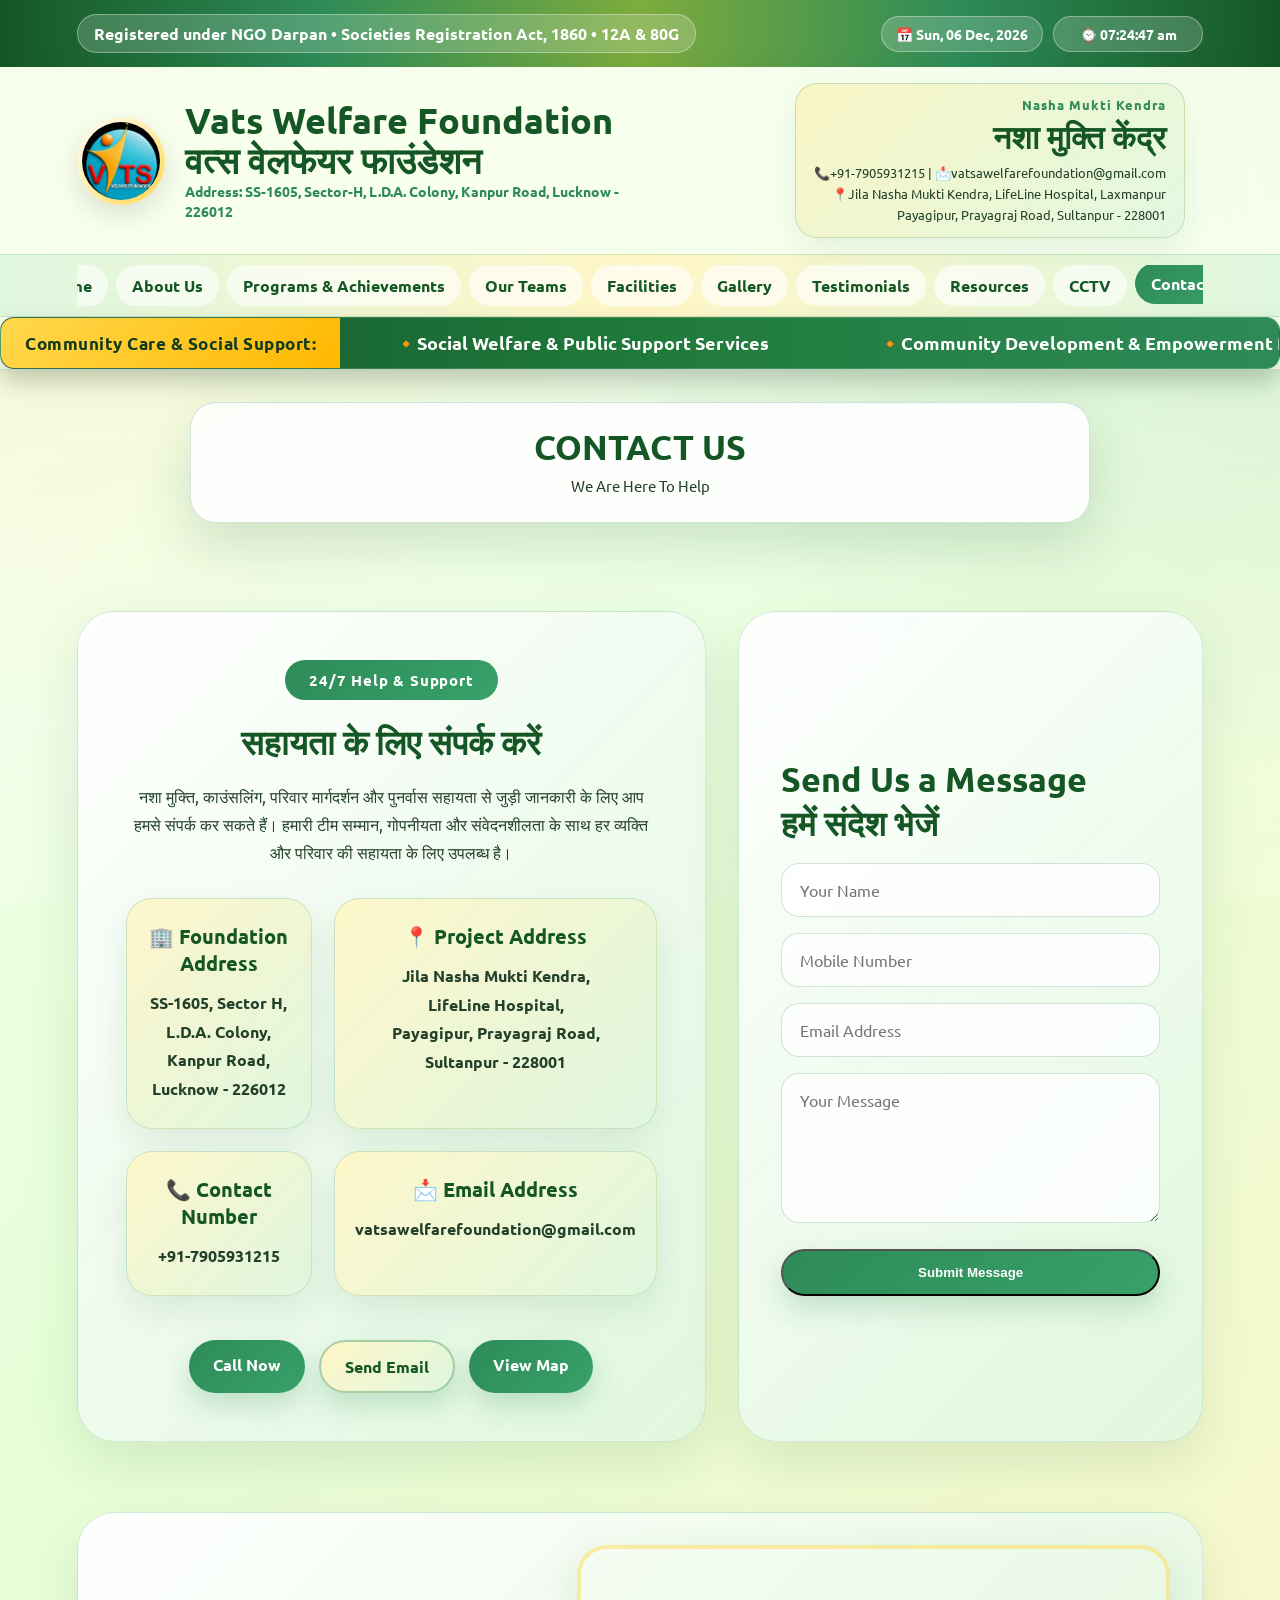
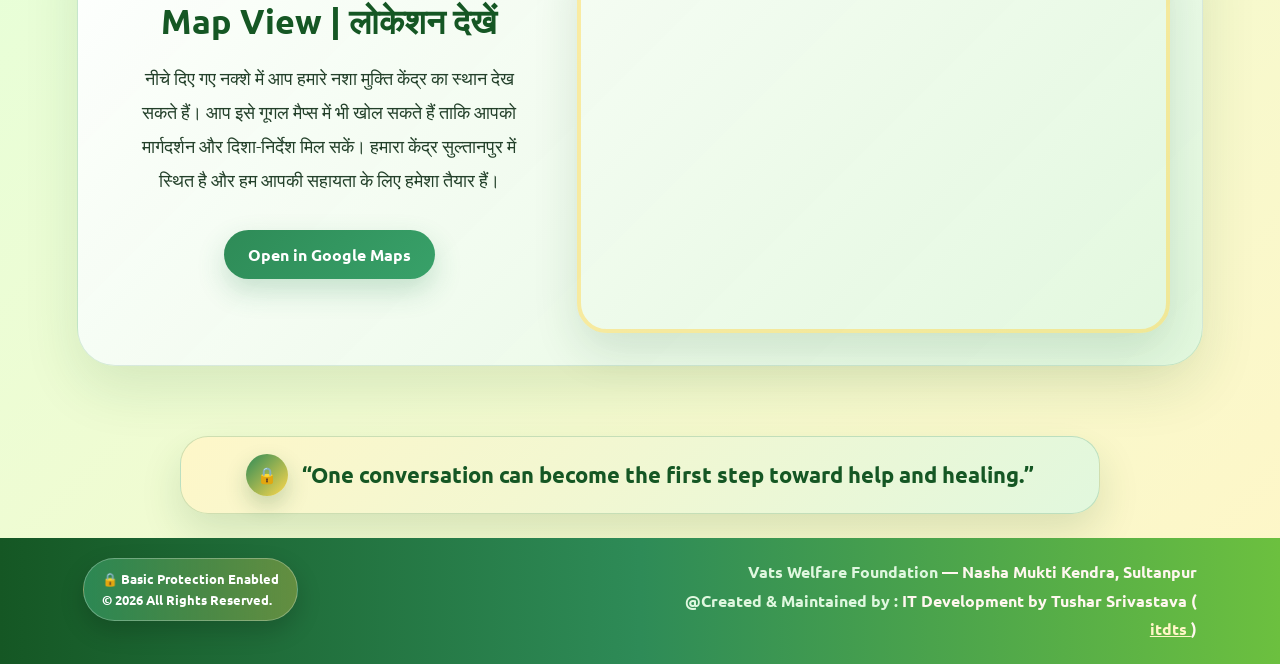
==== contact.html @ b470ab08 "Add files via upload" ====
<!DOCTYPE html>

<html lang="en">
<head>
<meta charset="utf-8"/>
<meta content="width=device-width, initial-scale=1.0" name="viewport"/>
<link href="assets/images/logo.png" rel="icon" type="image/png"/>
<!-- Ubuntu Font for Complete Website -->
<link href="https://fonts.googleapis.com" rel="preconnect"/>
<link crossorigin="" href="https://fonts.gstatic.com" rel="preconnect"/>
<link href="https://fonts.googleapis.com/css2?family=Ubuntu:wght@300;400;500;700&amp;display=swap" rel="stylesheet"/>
<title>
   Contact Us - Vats Welfare Foundation
  </title>
<link href="style.css" rel="stylesheet">
<script defer="" src="script.js">
</script>
<link href="https://fonts.googleapis.com" rel="preconnect">
<link crossorigin="" href="https://fonts.gstatic.com" rel="preconnect"/>
</link></link></head>
<body class="inner-page">
<div class="top-ribbon">
<span>Registered under NGO Darpan • Societies Registration Act, 1860 • 12A &amp; 80G</span>
<span class="top-tools">
<span id="headerDate">📅 -- --- ----</span>
<span id="headerTime">⌚ --:--:--</span>
</span>
</div>
<header class="site-header">
<!-- Brand Logo + Mobile Menu -->
<div class="brand-row">
<a class="brand foundation-brand" href="index.html">
<img alt="Vats Welfare Foundation Logo" draggable="false" src="assets/images/logo.png"/>
<div>
<strong>Vats Welfare Foundation<br/>वत्स वेलफेयर फाउंडेशन</strong>
<small>Address: SS-1605, Sector-H, L.D.A. Colony, Kanpur Road, Lucknow - 226012</small>
</div>
</a>
<div class="project-brand">
<span>Nasha Mukti Kendra</span>
<strong>नशा मुक्ति केंद्र</strong>
<small>📞+91-7905931215 | 📩vatsawelfarefoundation@gmail.com <br/> 📍Jila Nasha Mukti Kendra, LifeLine Hospital, Laxmanpur<br/>Payagipur,
Prayagraj Road, Sultanpur - 228001</small>
</div>
<button aria-expanded="false" aria-label="Open Menu" class="menu-toggle">☰</button>
</div>
<!-- Navigation Menu -->
<div class="nav-strip">
<nav class="main-nav">
<a href="index.html">
                    Home
                </a>
<a href="about.html">
                    About Us
                </a>
<a href="programs.html">
                    Programs &amp; Achievements
                </a>
<a href="team.html">
                    Our Teams
                </a>
<a href="facilities.html">
                    Facilities
                </a>
<a href="gallery.html">
                    Gallery
                </a>
<a href="testimonials.html">
                    Testimonials
                </a>
<a href="resources.html">
                    Resources
                </a>
<a href="cctv.html">
                    CCTV
                </a>
<a class="active" href="contact.html">
                    Contact Us
                </a>
</nav>
</div>
<div class="news-ticker-container">
<div class="news-ticker-title">Community Care &amp; Social Support:</div>
<div class="news-ticker-wrapper">
<div class="news-ticker-content">
<span>🔸Social Welfare &amp; Public Support Services</span>
<span>🔸Community Development &amp; Empowerment Programs</span>
<span>🔸Social Justice &amp; Rehabilitation Support</span>
<span>🔸Creating Positive Change Through Compassionate Care</span>
</div>
</div>
</div>
</header>
<main>
<section class="page-title">
<h1>
     CONTACT US
    </h1>
<p>
     We Are Here To Help
    </p>
</section>
<section class="contact-section">

<div class="contact-info-card">

<div class="contact-badge">
    24/7 Help & Support
</div>

<h2>
सहायता के लिए संपर्क करें
</h2>

<p class="contact-intro">
    नशा मुक्ति, काउंसलिंग, परिवार मार्गदर्शन और पुनर्वास सहायता से जुड़ी जानकारी के लिए आप हमसे संपर्क कर सकते हैं।
    हमारी टीम सम्मान, गोपनीयता और संवेदनशीलता के साथ हर व्यक्ति और परिवार की सहायता के लिए उपलब्ध है।
</p>

<div class="contact-detail-grid">

<div class="contact-detail-box">
<h3>🏢 Foundation Address</h3>
<p>
SS-1605, Sector H, L.D.A. Colony,<br/>
Kanpur Road, Lucknow - 226012
</p>
</div>

<div class="contact-detail-box">
<h3>📍 Project Address</h3>
<p>
Jila Nasha Mukti Kendra, <br>LifeLine Hospital,<br/>Payagipur, Prayagraj Road,<br/>
Sultanpur - 228001
</p>
</div>

<div class="contact-detail-box">
<h3>📞 Contact Number</h3>
<p>
<a href="tel:+917905931215">+91-7905931215</a>
</p>
</div>

<div class="contact-detail-box">
<h3>📩 Email Address</h3>
<p>
<a href="mailto:vatsawelfarefoundation@gmail.com">vatsawelfarefoundation@gmail.com</a>
</p>
</div>

</div>

<div class="contact-actions">
<a class="btn" href="tel:+917905931215">Call Now</a>
<a class="btn ghost" href="mailto:vatsawelfarefoundation@gmail.com">Send Email</a>
<a class="btn" target="_blank" href="https://www.google.com/maps/search/?api=1&query=LifeLine+Hospital+Laxmanpur+Payagipur+Prayagraj+Road+Sultanpur">
    View Map
</a>
</div>

</div>

<form class="contact-form-card">
<h2>
    Send Us a Message<br>
    हमें संदेश भेजें
</h2>

<input placeholder="Your Name"/>
<input placeholder="Mobile Number"/>
<input placeholder="Email Address"/>
<textarea placeholder="Your Message"></textarea>

<button class="btn" type="button">
    Submit Message
</button>
</form>

</section>

<section class="map-section">

<div class="map-card">

<div class="map-content">
<h2>
    Map View | लोकेशन देखें
</h2>

<p>
    नीचे दिए गए नक्शे में आप हमारे नशा मुक्ति केंद्र का स्थान देख सकते हैं। आप इसे गूगल मैप्स में
     भी खोल सकते हैं ताकि आपको मार्गदर्शन और दिशा-निर्देश मिल सकें। 
    हमारा केंद्र सुल्तानपुर में स्थित है और हम आपकी सहायता के लिए हमेशा तैयार हैं।
</p>

<a class="btn" target="_blank" href="https://www.google.com/maps/search/?api=1&query=LifeLine+Hospital+Laxmanpur+Payagipur+Prayagraj+Road+Sultanpur">
    Open in Google Maps
</a>
</div>

<div class="map-frame">
<iframe
    src="https://www.google.com/maps?q=LifeLine%20Hospital%20Laxmanpur%20Payagipur%20Prayagraj%20Road%20Sultanpur&output=embed"
    loading="lazy"
    referrerpolicy="no-referrer-when-downgrade">
</iframe>
</div>

</div>

</section>
</main>
<section class="quote-lock-section">
<div class="quote-lock-card">
<span class="quote-lock-icon">🔒</span>
<p>“One conversation can become the first step toward help and healing.”</p>
</div>
</section><footer class="footer">
<!-- LEFT SIDE FOOTER MESSAGE -->
<div class="footer-left">
<span class="protection-tag">
            🔒 Basic Protection Enabled<br/>
            © 2026 All Rights Reserved.
        </span>
</div>
<!-- RIGHT SIDE FOOTER CREDIT + PROTECTION -->
<div class="footer-right">
<b>Vats Welfare Foundation</b>
        — Nasha Mukti Kendra, Sultanpur

        <br/>
<b>@Created &amp; Maintained by :</b>
        IT Development by Tushar Srivastava
        (
        <a class="footer-link" href="https://www.linkedin.com/company/it-development-by-tushar-srivastava-itdts" target="_blank">
            itdts
        </a>
        )
    </div>
</footer>
<button id="toTop">
        ↑
    </button>
</body>
</html>
---- style.css ----
/* =====================================================
   GOOGLE FONT IMPORT
===================================================== */

@import url('https://fonts.googleapis.com/css2?family=Ubuntu:wght@300;400;500;700&display=swap');

/* =====================================================
   ROOT VARIABLES
===================================================== */

:root {

    --green-dark: #155724;

    --green: #2e8b57;

    --green-light: #38a169;

    --green-soft: #dff7df;

    --yellow: #ffd84d;

    --yellow-soft: #fff6c7;

    --white: #ffffff;

    --text: #23402a;

    --card: rgba(255, 255, 255, 0.88);

    --border: rgba(46, 139, 87, 0.22);

    --shadow: rgba(21, 87, 36, 0.16);

    --font: 'Ubuntu', sans-serif;

}

/* =====================================================
   GLOBAL RESET
===================================================== */

* {

    margin: 0;

    padding: 0;

    box-sizing: border-box;

}

html {

    scroll-behavior: smooth;

}

.round-badge{
    margin: 18px auto 0;
    width: fit-content;

    display: flex;
    flex-direction: column;

    align-items: center;
    justify-content: center;

    text-align: center;

    font-weight: 900;

    line-height: 1.6;
}

body {

    font-family: var(--font);

    color: var(--text);

    overflow-x: hidden;

    background:
        radial-gradient(
            circle at top left,
            rgba(255, 216, 77, 0.35),
            transparent 28%
        ),

        radial-gradient(
            circle at top right,
            rgba(56, 161, 105, 0.26),
            transparent 30%
        ),

        linear-gradient(
            135deg,
            #fafff1 0%,
            #e6ffd9 40%,
            #fff6c7 100%
        );

}

/* =====================================================
   BODY OVERLAY EFFECT
===================================================== */

body::before {

    content: "";

    position: fixed;

    inset: 0;

    z-index: -1;

    pointer-events: none;

    background:
        linear-gradient(
            rgba(255, 255, 255, 0.42),
            rgba(255, 255, 255, 0.12)
        );

}

/* =====================================================
   USER SELECTION PROTECTION
===================================================== */

body {

    user-select: none;

    -webkit-user-select: none;

}

input,
textarea {

    user-select: text;

    -webkit-user-select: text;

}

img {

    -webkit-user-drag: none;

    user-drag: none;

}

/* =====================================================
   TOP RIBBON
===================================================== */

.top-ribbon {

    display: flex;

    justify-content: space-between;

    align-items: center;

    flex-wrap: wrap;

    gap: 12px;

    padding: 14px 6%;

    background: linear-gradient(
        90deg,
        #155724,
        #2e8b57,
        #7dab3d,
        #2e8b57,
        #155724
    );

    color: #ffffff;

    font-size: 16px;

    font-weight: 800;

    box-shadow: 0 10px 25px rgba(0, 0, 0, 0.15);

}

.top-ribbon span {

    background: rgba(255, 255, 255, 0.18);

    border: 1px solid rgba(255, 255, 255, 0.35);

    padding: 8px 16px;

    border-radius: 999px;

}

/* =====================================================
   HEADER
===================================================== */

.site-header {

    position: sticky;

    top: 0;

    z-index: 999;

    background: rgba(248, 255, 238, 0.92);

    backdrop-filter: blur(18px);

    border-bottom: 1px solid rgba(46, 139, 87, 0.18);

    box-shadow: 0 12px 30px rgba(21, 87, 36, 0.12);

    transition: transform 0.38s ease, opacity 0.38s ease;

}
.site-header.hide-header {

    transform: translateY(-110%);

    opacity: 0;

    pointer-events: none;

}


.brand-row {

    display: grid;

    grid-template-columns: 1fr 0.9fr auto;

    align-items: center;

    gap: 18px;

    padding: 16px 6%;

}

.foundation-brand {

    display: flex;

    align-items: center;

    gap: 20px;

    text-decoration: none;

}

.foundation-brand img {

    width: 88px;

    height: 88px;

    border-radius: 50%;

    padding: 5px;

    background: linear-gradient(
        135deg,
        #ffffff,
        #ffd84d
    );

    box-shadow: 0 10px 28px rgba(0, 0, 0, 0.12);

}

.foundation-brand strong {

    display: block;

    font-size: clamp(24px, 3vw, 36px);

    color: var(--green-dark);

    line-height: 1.1;

}

.foundation-brand small {

    color: var(--green);

    font-size: 14px;

    font-weight: 700;

}

.project-brand {

    width: fit-content;

    max-width: 100%;

    justify-self: end;

    text-align: right;

    padding: 12px 18px;

    border-radius: 22px;

    background: linear-gradient(
        135deg,
        rgba(255, 216, 77, 0.25),
        rgba(223, 247, 223, 0.85)
    );

    border: 1px solid var(--border);

    box-shadow: 0 12px 28px rgba(21, 87, 36, 0.08);

}

.project-brand span {

    display: block;

    font-size: 13px;

    letter-spacing: 1px;

    font-weight: 900;

    color: var(--green);

}

.project-brand strong {

    display: block;

    margin-top: 4px;

    font-size: clamp(22px, 2.5vw, 32px);

    color: var(--green-dark);

}

.project-brand small {

    display: block;

    margin-top: 5px;

    font-size: 13px;

    color: var(--text);

    line-height: 1.6;

}

.menu-toggle {

    display: none;

    border: 0;

    padding: 10px 14px;

    border-radius: 12px;

    font-size: 22px;

    cursor: pointer;

    background: linear-gradient(
        135deg,
        #2e8b57,
        #ffd84d
    );

    color: #10391b;

}

/* =====================================================
   NAVIGATION
===================================================== */

.nav-strip {

    padding: 10px 6%;

    background: linear-gradient(
        90deg,
        #dff7df,
        #fff6c7,
        #dff7df
    );

    border-top: 1px solid rgba(46, 139, 87, 0.18);

    border-bottom: 1px solid rgba(46, 139, 87, 0.18);

}

.main-nav {

    display: flex;

    justify-content: center;

    gap: 8px;

    flex-wrap: wrap;

}

.main-nav a {

    text-decoration: none;

    padding: 10px 16px;

    border-radius: 999px;

    background: rgba(255, 255, 255, 0.62);

    color: var(--green-dark);

    font-weight: 700;

    transition: 0.3s ease;

}

.main-nav a:hover,
.main-nav a.active {

    background: linear-gradient(
        135deg,
        #2e8b57,
        #38a169
    );

    color: #ffffff;

    transform: translateY(-2px);

}

/* =====================================================
   SECTION COMMON
===================================================== */

section {

    padding: 60px 6%;

}

/* =====================================================
   HERO SECTION
===================================================== */

.hero {

    display: grid;

    grid-template-columns: 1.1fr 0.9fr;

    gap: 28px;

    align-items: start;

    min-height: 680px;

}

.hero-download {
    align-self: start;
}
.home-photo-slider {
    margin-top: 0;
}

.hero-download {
    margin-top: 0;
}

.hero-card,
.download-card,
.integration-card,
.page-title,
.resource-card,
.cards article,
.circle-row div,
.timeline div,
.team-grid article,
.contact-grid > div,
.contact-grid form,
figure,
.thought-box {

    background: var(--card);

    border: 1px solid var(--border);

    border-radius: 34px;

    padding: 34px;

    backdrop-filter: blur(14px);

    box-shadow: 0 22px 55px var(--shadow);

    transition: 0.35s ease;

}

.hero-card:hover,
.download-card:hover,
.cards article:hover,
.circle-row div:hover,
.team-grid article:hover {

    transform: translateY(-5px);

    box-shadow: 0 30px 65px rgba(21, 87, 36, 0.20);

}

/* =====================================================
   HEADINGS
===================================================== */

h1 {

    font-size: clamp(38px, 5vw, 68px);

    color: var(--green-dark);

    line-height: 1.05;

    margin: 12px 0;

}

h2 {

    font-size: clamp(26px, 3vw, 42px);

    color: var(--green);

    margin-bottom: 12px;

}

h3,
h4 {

    color: var(--green-dark);

}

p,
li {

    line-height: 1.9;

    font-size: 17px;

}

/* =====================================================
   TYPING EFFECT
===================================================== */

.slash-typing span {

    position: relative;

    display: inline-block;

    padding-bottom: 8px;

    font-weight: 700;

    font-size: clamp(28px, 3vw, 40px);

}

.slash-typing span::after {

    content: "";

    position: absolute;

    right: -10px;

    top: 10%;

    width: 3px;

    height: 80%;

    background: var(--green);

    border-radius: 10px;

    animation: blink 0.8s infinite;

}

.slash-typing span::before {

    content: "";

    position: absolute;

    left: 0;

    bottom: 0;

    width: 100%;

    height: 3px;

    border-radius: 20px;

    background: linear-gradient(
        90deg,
        transparent,
        var(--yellow),
        var(--green),
        transparent
    );

    animation: sweep 3s linear infinite;

}

@keyframes blink {

    50% {

        opacity: 0;

    }

}

@keyframes sweep {

    0% {

        transform: translateX(-100%);

    }

    100% {

        transform: translateX(100%);

    }

}

/* =====================================================
   BUTTONS
===================================================== */

.btn {

    display: inline-block;

    margin-top: 10px;

    padding: 14px 24px;

    border-radius: 999px;

    text-decoration: none;

    font-weight: 800;

    color: #ffffff;

    background: linear-gradient(
        135deg,
        #2e8b57,
        #38a169
    );

    box-shadow: 0 12px 28px rgba(46, 139, 87, 0.24);

    transition: 0.3s ease;

}

.btn:hover {

    transform: translateY(-3px);

}

.btn.ghost {

    background: linear-gradient(
        135deg,
        #fff6c7,
        #dff7df
    );

    color: var(--green-dark);

    border: 2px solid rgba(46, 139, 87, 0.38);

}

.hero-actions {

    display: flex;

    gap: 12px;

    flex-wrap: wrap;

}

/* =====================================================
   HOME SLIDER
===================================================== */

.home-photo-slider {

    width: 100%;

    height: 300px;

    position: relative;

    overflow: hidden;

    border-radius: 30px;

    border: 3px solid rgba(255, 216, 77, 0.72);

    box-shadow: 0 24px 60px rgba(46, 139, 87, 0.22);

}

.slider-track {

    width: 100%;

    height: 100%;

    position: relative;

}

.slider-track img {

    position: absolute;

    inset: 0;

    width: 100%;

    height: 100%;

    object-fit: cover;

    opacity: 0;

    transform: scale(1.08);

    transition: opacity 0.8s ease,
                transform 1.2s ease;

}

.slider-track img.active {

    opacity: 1;

    transform: scale(1);

}

.slider-caption {

    position: absolute;

    left: 18px;

    bottom: 18px;

}

.slider-caption span {

    display: inline-block;

    padding: 8px 16px;

    border-radius: 999px;

    background: rgba(21, 87, 36, 0.78);

    color: #fff6c7;

    font-weight: 800;

}

.slider-dots {

    position: absolute;

    right: 18px;

    bottom: 18px;

    display: flex;

    gap: 8px;

}

.slider-dots button {

    width: 11px;

    height: 11px;

    border-radius: 50%;

    border: 0;

    cursor: pointer;

    background: rgba(255, 255, 255, 0.55);

}

.slider-dots button.active {

    background: #38a169;

}

/* =====================================================
   CIRCLE FEATURES
===================================================== */

.circle-row {

    display: grid;

    grid-template-columns: repeat(4, 1fr);

    gap: 24px;

}

.circle-row div {

    aspect-ratio: 1;

    border-radius: 50%;

    display: flex;

    flex-direction: column;

    justify-content: center;

    align-items: center;

    text-align: center;

    padding: 24px;

    background: radial-gradient(
        circle at top,
        #fff6c7,
        #dff7df 65%,
        #ffffff
    );

}

.circle-row b {

    font-size: 25px;

    color: var(--green-dark);

}

.circle-row span {

    margin-top: 10px;

    font-size: 18px;

    color: var(--green);

    font-weight: 700;

}

/* =====================================================
   SPLIT SECTION
===================================================== */

.split {

    display: grid;

    grid-template-columns: 1fr 1fr;

    gap: 36px;

    align-items: center;

}


.split ul {

    margin-top: 18px;

    margin-left: 0;

    padding-left: 0;

    list-style: none;

}

.split ul li {

    position: relative;

    padding-left: 30px;

    margin-bottom: 10px;

    text-align: left;

}

.split ul li::before {

    content: "✔";

    position: absolute;

    left: 0;

    top: 0;

    color: var(--green);

    font-weight: 900;

}

.split img,
.gallery-grid img,
.team-grid img {

    width: 100%;

    border-radius: 30px;

    object-fit: cover;

    border: 5px solid rgba(255, 216, 77, 0.42);

    box-shadow: 0 22px 55px rgba(46, 139, 87, 0.18);

}





/* =====================================================
   INNER PAGES IMAGE & FONT SIZE FIX
   Keeps index page untouched and controls oversized media
===================================================== */

.inner-page .page-title {
    text-align: center;
    padding-top: 42px;
    padding-bottom: 34px;
}

.inner-page .page-title h1 {
    font-size: clamp(28px, 4vw, 46px);
    line-height: 1.18;
}

.inner-page .page-title p {
    max-width: 880px;
    margin: 0 auto;
    font-size: 16px;
    line-height: 1.75;
}

.inner-page h2 {
    font-size: clamp(24px, 2.7vw, 34px);
}

.inner-page h3 {
    font-size: clamp(18px, 2vw, 22px);
    line-height: 1.35;
}

.inner-page p,
.inner-page li,
.inner-page figcaption {
    font-size: 16px;
    line-height: 1.75;
}

.inner-page .cards,
.inner-page .mini-grid {
    display: grid;
    grid-template-columns: repeat(auto-fit, minmax(240px, 1fr));
    gap: 22px;
}

.inner-page .cards article,
.inner-page .mini-grid article {
    padding: 24px;
}

.inner-page .gallery-grid {
    display: grid;
    grid-template-columns: repeat(auto-fit, minmax(230px, 1fr));
    gap: 22px;
    align-items: start;
}

.inner-page .gallery-grid.small {
    grid-template-columns: repeat(auto-fit, minmax(260px, 1fr));
}

.inner-page .gallery-grid figure {
    padding: 16px;
    margin: 0;
}

.inner-page .gallery-grid img {
    display: block;
    width: 100%;
    height: 220px;
    max-height: 220px;
    object-fit: cover;
}

.inner-page .gallery-grid.small img {
    height: 210px;
    max-height: 210px;
}

.inner-page .team-grid {

    display: grid;

    grid-template-columns: repeat(4, 1fr);

    gap: 24px;

    margin: 18px 0 34px;

}

.inner-page .team-grid article {

    text-align: center;

    padding: 22px;

}

.inner-page .team-grid img {

    display: block;

    width: 100%;

    max-width: 220px;

    height: 240px;

    max-height: 240px;

    margin: 0 auto 14px;

    object-fit: cover;

    object-position: top center;

}

/* TABLET */

@media (max-width: 1100px) {

    .inner-page .team-grid {

        grid-template-columns: repeat(2, 1fr);

    }

}

/* MOBILE */

@media (max-width: 650px) {

    .inner-page .team-grid {

        grid-template-columns: 1fr;

    }

}

.inner-page .team-grid article {
    text-align: center;
    padding: 22px;
}

.inner-page .team-grid img {
    display: block;
    width: 100%;
    max-width: 220px;
    height: 240px;
    max-height: 240px;
    margin: 0 auto 14px;
    object-fit: cover;
    object-position: top center;
}

.inner-page .split img {
    display: block;
    width: 100%;
    max-height: 420px;
    object-fit: cover;
}

.inner-page .resource-card,
.inner-page .contact-grid > div,
.inner-page .contact-grid form,
.inner-page .integration-card {
    font-size: 16px;
}

@media (max-width: 768px) {
    .inner-page .gallery-grid,
    .inner-page .gallery-grid.small,
    .inner-page .team-grid {
        grid-template-columns: 1fr;
    }

    .inner-page .gallery-grid img,
    .inner-page .gallery-grid.small img {
        height: 210px;
        max-height: 210px;
    }

    .inner-page .team-grid img {
        height: 230px;
        max-height: 230px;
    }
}

/* =====================================================
   COMPACT QUOTATION SECTION ABOVE FOOTER
===================================================== */

.quote-lock-section {

    padding: 0 6% 24px;

}

.quote-lock-card {

    width: min(920px, 100%);

    margin: 0 auto;

    min-height: 78px;

    display: flex;

    align-items: center;

    justify-content: center;

    gap: 14px;

    text-align: center;

    padding: 16px 28px;

    border-radius: 28px;

    background: linear-gradient(
        135deg,
        rgba(255, 246, 199, 0.92),
        rgba(223, 247, 223, 0.92)
    );

    border: 1px solid var(--border);

    box-shadow: 0 18px 42px rgba(21, 87, 36, 0.14);

}

.quote-lock-icon {

    width: 42px;

    height: 42px;

    display: inline-flex;

    align-items: center;

    justify-content: center;

    flex-shrink: 0;

    border-radius: 50%;

    background: linear-gradient(
        135deg,
        #2e8b57,
        #ffd84d
    );

    color: #ffffff;

    box-shadow: 0 10px 22px rgba(21, 87, 36, 0.22);

}

.quote-lock-card p {

    margin: 0;

    font-size: clamp(16px, 2vw, 22px);

    line-height: 1.5;

    font-weight: 900;

    color: var(--green-dark);

}

/* =====================================================
   FOOTER - TRIVENI STYLE
===================================================== */

.footer,
.site-footer {

    display: flex;

    justify-content: space-between;

    align-items: flex-start;

    gap: 30px;

    padding: 20px 6.5%;

    color: #fff7ef;

    font-weight: 800;

    background: linear-gradient(
        90deg,
        #155724,
        #2e8b57,
        #6cc03f
    );

}

.footer-left {

    flex: 1;

    text-align: left;

    line-height: 1.8;

}

.footer-right {

    flex: 1;

    text-align: right;

    line-height: 1.8;

}

.footer b,
.site-footer b {

    color: #dff7df;

}

.footer-link {

    color: #fff6c7;

    font-weight: 900;

    text-decoration: underline;

}

.footer-link:hover {

    color: #ffffff;

}

.protection-tag {

    display: inline-block;

    padding: 10px 18px;

    border-radius: 999px;

    background: linear-gradient(
        90deg,
        rgba(46, 139, 87, 0.92),
        rgba(255, 216, 77, 0.30)
    );

    border: 1px solid rgba(255, 255, 255, 0.28);

    color: #ffffff;

    font-size: 13px;

    line-height: 1.6;

    font-weight: 900;

    box-shadow: 0 10px 25px rgba(0, 0, 0, 0.18);

}

@media (max-width: 720px) {

    .footer,
    .site-footer {

        flex-direction: column;

        text-align: center;

        gap: 18px;

    }

    .footer-left,
    .footer-right {

        width: 100%;

        text-align: center;

    }

}

/* =====================================================
   BACK TO TOP BUTTON
===================================================== */

#toTop {

    position: fixed;

    right: 18px;

    bottom: 18px;

    width: 48px;

    height: 48px;

    border-radius: 50%;

    border: 0;

    font-size: 22px;

    cursor: pointer;

    display: none;

    background: linear-gradient(
        135deg,
        #ffd84d,
        #38a169
    );

    color: #10391b;

    box-shadow: 0 14px 28px rgba(0,0,0,0.18);

}

/* =====================================================
   RESPONSIVE
===================================================== */

@media (max-width: 780px) {

    .menu-toggle {

        display: block;

    }

    .nav-strip {

        display: none;

    }

    .site-header.menu-open .nav-strip {

        display: block;

    }

    .main-nav {

        flex-direction: column;

        align-items: stretch;

    }

}

@media (max-width: 900px) {

    .hero,
    .split,
    .footer-grid {

        grid-template-columns: 1fr;

    }

    .circle-row {

        grid-template-columns: 1fr 1fr;

    }

}

@media (max-width: 760px) {

    .brand-row {

        grid-template-columns: 1fr auto;

    }

    .project-brand {

        grid-column: 1 / -1;

        justify-self: center;

        text-align: center;

        width: fit-content;

        max-width: 100%;

    }

}

@media (max-width: 560px) {

    .quote-lock-section {

        padding: 0 5% 18px;

    }

    .quote-lock-card {

        flex-direction: column;

        gap: 8px;

        padding: 16px;

    }

    section {

        padding: 42px 5%;

    }

    .circle-row {

        grid-template-columns: 1fr;

    }

    .hero-card,
    .download-card {

        padding: 24px;

    }

    .foundation-brand img {

        width: 52px;

        height: 52px;

    }

    .foundation-brand strong {

        font-size: 21px;

    }

    .top-ribbon {

        font-size: 14px;

        justify-content: center;

    }

}

/* =====================================================
   FOOTER RESPONSIVE UPDATE
===================================================== */

@media (max-width: 900px) {

    .footer-grid {

        grid-template-columns: 1fr;

        gap: 30px;

    }

    .footer-left,
    .footer-center,
    .footer-right {

        justify-self: center;

    }

    .footer-section {

        min-height: auto;

    }

}

@media (max-width: 560px) {

    footer,
    .footer {

        padding: 42px 5% 18px;

    }

    .footer-left h3 {

        font-size: 24px;

    }

    .footer-right h4 {

        font-size: 21px;

    }

    .protection-badge {

        width: 180px;

        height: 180px;

        padding: 20px;

    }

    .protection-badge strong {

        font-size: 14px;

    }

}

/* =====================================================
   NEWS TICKER CONTAINER
===================================================== */

.news-ticker-container {

    display: flex;

    align-items: center;

    overflow: hidden;

    height: 52px;

    border-radius: 14px;

    background: linear-gradient(
        90deg,
        #14532d,
        #1f7a3a,
        #2e8b57
    );

    box-shadow: 0 10px 25px rgba(
        0,
        0,
        0,
        0.15
    );

    border: 1px solid rgba(
        255,
        255,
        255,
        0.15
    );

    position: relative;

}

/* =====================================================
   LEFT TITLE
===================================================== */

.news-ticker-title {

    height: 100%;

    display: flex;

    align-items: center;

    justify-content: center;

    padding: 0 24px;

    font-size: 17px;

    font-weight: 800;

    letter-spacing: 0.5px;

    background: linear-gradient(
        135deg,
        #ffd84d,
        #ffb800
    );

    color: #123a1d;

    flex-shrink: 0;

    z-index: 5;

}

/* =====================================================
   WRAPPER
===================================================== */

.news-ticker-wrapper {

    position: relative;

    overflow: hidden;

    flex: 1;

    height: 100%;

    display: flex;

    align-items: center;

}

/* =====================================================
   CONTINUOUS TICKER CONTENT
===================================================== */

.news-ticker-content {

    display: inline-flex;

    align-items: center;

    white-space: nowrap;

    min-width: max-content;

    animation: tickerMove 45s linear infinite;

}

/* =====================================================
   EACH NEWS ITEM
===================================================== */

.news-ticker-content span {

    display: inline-flex;

    align-items: center;

    padding: 0 55px;

    color: #ffffff;

    font-size: 18px;

    font-weight: 700;

}

/* =====================================================
   CONTINUOUS LEFT SCROLL
   - Left me andar ghusta rahega
   - Right side se fir entry hogi
===================================================== */

@keyframes tickerMove {

    0% {

        transform: translateX(100%);

    }

    100% {

        transform: translateX(-100%);

    }

}

/* =====================================================
   PAUSE ON HOVER
===================================================== */

.news-ticker-container:hover .news-ticker-content {

    animation-play-state: paused;

}

/* =====================================================
   MOBILE RESPONSIVE
===================================================== */

@media (max-width: 768px) {

    .news-ticker-container {

        height: 46px;

    }

    .news-ticker-title {

        font-size: 14px;

        padding: 0 16px;

    }

    .news-ticker-content span {

        font-size: 15px;

        padding: 0 35px;

    }

}

/* =====================================================
   NEWS TICKER CONTENT
===================================================== */

.news-ticker-content {

    display: inline-flex;

    align-items: center;

    white-space: nowrap;

    min-width: max-content;

    will-change: transform;

    animation: tickerMove 32s linear infinite;

}

/* =====================================================
   CONTINUOUS FAST START SCROLL
   - Turant start hoga
   - Continuous loop chalega
===================================================== */

@keyframes tickerMove {

    from {

        transform: translateX(0);

    }

    to {

        transform: translateX(-50%);

    }

}

/* =========================================
   DOWNLOAD CARD BRAND ROW
========================================= */

.download-brand-row {

    display: flex;

    align-items: center;

    gap: 24px;

}

/* =========================================
   BIG LEFT LOGO
========================================= */

.download-logo img {

    width: 120px;

    height: 120px;

    object-fit: contain;

    border-radius: 50%;

    padding: 8px;

    background: linear-gradient(
        135deg,
        #ffffff,
        #ffd84d
    );

    box-shadow: 0 12px 30px rgba(0,0,0,0.15);

}

/* =========================================
   RIGHT CONTENT
========================================= */

.download-content {

    flex: 1;

}

.download-content h3 {

    font-size: 32px;

    line-height: 1.2;

    color: var(--green-dark);

    margin-bottom: 6px;

}

.download-content h4 {

    font-size: 24px;

    color: var(--green);

    margin-bottom: 18px;

    font-weight: 700;

}

/* =========================================
   MOBILE RESPONSIVE
========================================= */

@media (max-width: 768px) {

    .download-brand-row {

        flex-direction: column;

        text-align: center;

    }

    .download-logo img {

        width: 90px;

        height: 90px;

    }

    .download-content h3 {

        font-size: 24px;

    }

    .download-content h4 {

        font-size: 20px;

    }

}


.why-choose-section{
    position: relative;
    padding: 55px 34px 70px;
    margin-top: 25px;
    border-radius: 36px;
    overflow: hidden;
    text-align: center;
    background:
        radial-gradient(circle at top left, rgba(255,216,77,.18), transparent 28%),
        radial-gradient(circle at bottom right, rgba(46,139,87,.16), transparent 30%),
        linear-gradient(180deg, #fbfff5, #f4fff0);
    border: 1px solid rgba(46,139,87,.18);
    box-shadow: 0 18px 45px rgba(21,87,36,.14);
}

.section-badge{
    display: inline-flex;
    align-items: center;
    gap: 10px;
    padding: 10px 24px;
    border-radius: 999px;
    color: #0f5a25;
    font-size: 1rem;
    font-weight: 900;
    background: rgba(255,255,255,.65);
    border: 1px solid rgba(46,139,87,.55);
}

.section-title{
    margin: 22px auto 8px;
    font-size: clamp(2.3rem, 5vw, 4.2rem);
    line-height: 1.1;
    color: #073f1d;
    font-weight: 900;
    text-shadow: 0 6px 16px rgba(21,87,36,.12);
}

.title-divider{
    display: flex;
    justify-content: center;
    align-items: center;
    gap: 22px;
    margin: 14px auto 18px;
    color: #6cab45;
}

.title-divider span{
    width: 120px;
    height: 1px;
    background: rgba(46,139,87,.55);
}

.section-description{
    max-width: 820px;
    margin: 0 auto 36px;
    font-size: 1.08rem;
    line-height: 1.75;
    color: #1f2f25;
}

.why-grid{
    display: grid;
    grid-template-columns: repeat(4, 1fr);
    gap: 32px;
}

.why-card{
    position: relative;
    min-height: 390px;
    padding: 30px 24px 26px;
    border-radius: 22px;
    background: rgba(255,255,255,.72);
    border: 1px solid rgba(46,139,87,.18);
    box-shadow: 0 12px 30px rgba(21,87,36,.12);
    transition: .35s ease;
}

.why-card:hover{
    transform: translateY(-8px);
    border-color: #2e8b57;
    box-shadow:
        0 20px 42px rgba(21,87,36,.20),
        0 0 26px rgba(46,139,87,.20);
}

.why-icon{
    width: 116px;
    height: 116px;
    margin: 0 auto 26px;
    display: flex;
    align-items: center;
    justify-content: center;
    border-radius: 50%;
    background:
        radial-gradient(circle, #ffffff 45%, #f4fff0 100%);
    border: 4px solid rgba(46,139,87,.28);
    box-shadow: 0 12px 25px rgba(46,139,87,.16);
}

.why-icon i{
    font-size: 2.8rem;
    color: #006b2d;
}

.why-card:hover .why-icon{
    border-color: #2e8b57;
    transform: scale(1.06);
}

.mini-line{
    width: 110px;
    height: 1px;
    margin: 0 auto 24px;
    background: #2e8b57;
    position: relative;
}

.mini-line::after{
    content: "";
    position: absolute;
    left: 50%;
    top: -4px;
    width: 9px;
    height: 9px;
    transform: translateX(-50%);
    border-radius: 50%;
    background: #2e8b57;
}

.why-card h3{
    margin: 0 0 10px;
    font-size: 1.35rem;
    line-height: 1.25;
    color: #073f1d;
    font-weight: 900;
}

.why-card h4{
    margin: 0 0 18px;
    font-size: 1.22rem;
    line-height: 1.35;
    color: #174d29;
    font-weight: 900;
}

.small-line{
    width: 64px;
    height: 2px;
    margin: 0 auto 18px;
    background: #2e8b57;
}

.why-card p{
    margin: 0;
    font-size: 1rem;
    line-height: 1.75;
    color: #263d2c;
}

@media(max-width:1100px){
    .why-grid{
        grid-template-columns: repeat(2, 1fr);
    }
}

@media(max-width:650px){
    .why-choose-section{
        padding: 38px 18px;
    }

    .why-grid{
        grid-template-columns: 1fr;
    }

    .title-divider span{
        width: 70px;
    }
}
/* =====================================================
   TOP RIBBON WATCH + CALENDAR
===================================================== */

.top-tools {
    display: inline-flex;
    align-items: center;
    gap: 10px;
    background: transparent !important;
    border: 0 !important;
    padding: 0 !important;
}

.top-tools span {
    display: inline-flex;
    align-items: center;
    justify-content: center;
    min-width: 150px;
    padding: 8px 14px;
    border-radius: 999px;
    background: rgba(255, 255, 255, 0.18);
    border: 1px solid rgba(255, 255, 255, 0.35);
    color: #ffffff;
    font-size: 14px;
    font-weight: 900;
    white-space: nowrap;
}

/* =====================================================
   ABOUT PAGE COMPACT TITLE BOX
===================================================== */

.inner-page .page-title {
    max-width: 900px;
    margin: 32px auto 18px;
    padding: 24px 28px;
    border-radius: 26px;
}

.inner-page .page-title h1 {
    font-size: clamp(24px, 3vw, 34px);
    line-height: 1.15;
    margin: 0 0 8px;
}

.inner-page .page-title p {
    font-size: 15px;
    line-height: 1.55;
}

@media (max-width: 560px) {
    .top-tools {
        width: 100%;
        justify-content: center;
        flex-wrap: wrap;
    }

    .top-tools span {
        min-width: auto;
        font-size: 13px;
    }

    .inner-page .page-title {
        margin: 22px 5% 10px;
        padding: 20px 18px;
    }
}

/* =====================================================
   INDEX LOGO POPUP + EXACT 3 IMAGE ROW FIX
===================================================== */
.logo-preview-modal {
    position: fixed;
    inset: 0;
    z-index: 99999;
    display: none;
    align-items: center;
    justify-content: center;
    padding: 24px;
    background: rgba(0, 0, 0, 0.68);
    backdrop-filter: blur(8px);
}

.logo-preview-modal.show {
    display: flex;
}

.logo-preview-box {
    width: min(440px, 88vw);
    aspect-ratio: 1 / 1;
    display: flex;
    align-items: center;
    justify-content: center;
    border-radius: 34px;
    padding: 28px;
    background: rgba(255, 255, 255, 0.96);
    box-shadow: 0 28px 90px rgba(0, 0, 0, 0.35);
    animation: logoZoomIn 0.28s ease both;
}

.logo-preview-box img {
    width: 100%;
    height: 100%;
    object-fit: contain;
}

.logo-preview-close {
    position: absolute;
    top: 22px;
    right: 26px;
    width: 44px;
    height: 44px;
    border: 0;
    border-radius: 50%;
    cursor: pointer;
    font-size: 30px;
    line-height: 1;
    color: var(--dark);
    background: var(--gold);
    box-shadow: 0 12px 30px rgba(0, 0, 0, 0.25);
}

@keyframes logoZoomIn {
    from {
        opacity: 0;
        transform: scale(0.72);
    }

    to {
        opacity: 1;
        transform: scale(1);
    }
}

body.inner-page.facilities-page .gallery-grid.small,
body.inner-page.gallery-page .gallery-grid {
    grid-template-columns: repeat(3, 1fr);
}

@media (max-width: 900px) {
    body.inner-page.facilities-page .gallery-grid.small,
    body.inner-page.gallery-page .gallery-grid {
        grid-template-columns: repeat(2, 1fr);
    }
}

@media (max-width: 600px) {
    body.inner-page.facilities-page .gallery-grid.small,
    body.inner-page.gallery-page .gallery-grid {
        grid-template-columns: 1fr;
    }
}

/* =====================================================
   RESPONSIVE SAFETY PATCH ONLY
   No content/theme/layout change on desktop
===================================================== */

html,
body {
    max-width: 100%;
    overflow-x: hidden;
}

img,
svg,
video,
iframe {
    max-width: 100%;
}

@media (max-width: 1024px) {
    .brand-row {
        grid-template-columns: 1fr auto;
        gap: 14px;
        padding-left: 5%;
        padding-right: 5%;
    }

    .project-brand {
        grid-column: 1 / -1;
        justify-self: center;
        text-align: center;
    }

    .hero,
    .split,
    .contact-grid {
        grid-template-columns: 1fr;
        min-height: auto;
    }

    .cards,
    .circle-row,
    .timeline,
    .inner-page .mini-grid {
        grid-template-columns: repeat(2, minmax(0, 1fr));
    }

    .hero-card,
    .download-card,
    .integration-card,
    .page-title,
    .resource-card,
    .cards article,
    .circle-row div,
    .timeline div,
    .team-grid article,
    .contact-grid > div,
    .contact-grid form,
    figure,
    .thought-box {
        max-width: 100%;
    }
}

@media (max-width: 768px) {
    .top-ribbon {
        justify-content: center;
        text-align: center;
        padding-left: 4%;
        padding-right: 4%;
    }

    .foundation-brand {
        gap: 12px;
        min-width: 0;
    }

    .foundation-brand strong,
    .foundation-brand small {
        word-break: normal;
        overflow-wrap: anywhere;
    }

    .hero-actions,
    .top-tools,
    .download-brand-row {
        flex-wrap: wrap;
    }

    .home-photo-slider,
    .slider-frame {
        width: 100%;
    }

    .page-title,
    .hero-card,
    .download-card,
    .integration-card,
    .thought-box {
        padding-left: 22px;
        padding-right: 22px;
    }
}

@media (max-width: 600px) {
    .brand-row {
        grid-template-columns: 1fr auto;
        padding-top: 12px;
        padding-bottom: 12px;
    }

    .foundation-brand img {
        width: 56px;
        height: 56px;
        flex: 0 0 auto;
    }

    .foundation-brand strong {
        font-size: 20px;
        line-height: 1.12;
        transform: none;
    }

    .foundation-brand small {
        font-size: 12px;
        line-height: 1.35;
    }

    .menu-toggle {
        padding: 8px 12px;
        font-size: 20px;
    }

    .cards,
    .circle-row,
    .timeline,
    .inner-page .mini-grid,
    .inner-page .team-grid {
        grid-template-columns: 1fr;
    }

    body.inner-page.facilities-page .gallery-grid.small,
    body.inner-page.gallery-page .gallery-grid,
    .inner-page .gallery-grid,
    .inner-page .gallery-grid.small {
        grid-template-columns: 1fr;
    }

    .news-ticker-container {
        border-radius: 12px;
    }

    .news-ticker-title {
        padding: 0 12px;
    }

    .news-ticker-content span {
        padding: 0 24px;
    }

    .footer,
    .site-footer {
        padding-left: 5%;
        padding-right: 5%;
    }
}

@media (max-width: 380px) {
    .foundation-brand strong {
        font-size: 18px;
    }

    .foundation-brand img {
        width: 50px;
        height: 50px;
    }

    .top-ribbon span,
    .top-tools span {
        font-size: 12px;
        padding: 7px 10px;
    }

    .hero-card,
    .download-card,
    .integration-card,
    .page-title,
    .resource-card,
    .thought-box {
        padding-left: 16px;
        padding-right: 16px;
    }
}

/* =========================================
   FACILITIES INTRO PREMIUM
========================================= */

.facilities-intro-section{

    text-align: center;

    padding: 65px 6% 40px;

}

.facility-badge{

    display: inline-block;

    padding: 10px 24px;

    border-radius: 999px;

    background:
        linear-gradient(
            135deg,
            #2e8b57,
            #38a169
        );

    color: #ffffff;

    font-size: 15px;

    font-weight: 800;

    letter-spacing: 1px;

    box-shadow:
        0 12px 28px rgba(21,87,36,0.16);
}

.facilities-intro-section h2{

    margin-top: 24px;

    font-size: clamp(34px,4vw,56px);

    line-height: 1.2;

    color: var(--green-dark);

    font-weight: 900;
}

.facility-divider{

    display: flex;

    align-items: center;

    justify-content: center;

    gap: 18px;

    margin: 24px auto 28px;

    color: var(--green);
}

.facility-divider span{

    width: 120px;

    height: 2px;

    background: rgba(46,139,87,0.35);
}

.facility-main-text{

    max-width: 1050px;

    margin: 0 auto 20px;

    font-size: 19px;

    line-height: 2;

    color: var(--text);

    font-weight: 500;
}

.facility-sub-text{

    max-width: 950px;

    margin: 0 auto 42px;

    font-size: 18px;

    line-height: 1.9;

    color: #33513d;
}

/* FEATURE GRID */

.facility-feature-grid{

    display: grid;

    grid-template-columns: repeat(4,1fr);

    gap: 28px;

    margin-top: 20px;
}

/* FEATURE BOX */

.facility-feature-box{

    padding: 34px 24px;

    border-radius: 32px;

    background:
        linear-gradient(
            135deg,
            rgba(255,255,255,0.96),
            rgba(223,247,223,0.92)
        );

    border: 1px solid rgba(46,139,87,0.18);

    box-shadow:
        0 18px 45px rgba(21,87,36,0.12);

    transition: 0.35s ease;
}

.facility-feature-box:hover{

    transform: translateY(-8px);

    box-shadow:
        0 24px 55px rgba(21,87,36,0.20);

    background:
        linear-gradient(
            135deg,
            #2e8b57,
            #38a169
        );
}

.facility-feature-box:hover h3,
.facility-feature-box:hover p{

    color: #ffffff;
}

.facility-icon{

    width: 90px;

    height: 90px;

    margin: 0 auto 24px;

    display: flex;

    align-items: center;

    justify-content: center;

    border-radius: 50%;

    font-size: 42px;

    background:
        linear-gradient(
            135deg,
            #fff6c7,
            #dff7df
        );

    box-shadow:
        0 12px 28px rgba(21,87,36,0.12);
}

.facility-feature-box h3{

    margin-bottom: 16px;

    font-size: 24px;

    color: var(--green-dark);

    font-weight: 900;
}

.facility-feature-box p{

    font-size: 17px;

    line-height: 1.9;

    color: var(--text);
}

/* TABLET */

@media(max-width:1000px){

    .facility-feature-grid{

        grid-template-columns: repeat(2,1fr);
    }

}

/* MOBILE */

@media(max-width:650px){

    .facilities-intro-section{

        padding: 50px 5% 30px;
    }

    .facility-feature-grid{

        grid-template-columns: 1fr;
    }

    .facility-main-text,
    .facility-sub-text{

        font-size: 16px;
    }

}

/* =====================================================
   BALANCED MENU ZOOM FIX
   Desktop menu remains visible while it fits.
   Hamburger appears only before wrapping would start.
===================================================== */
.site-header .main-nav {
    flex-wrap: nowrap !important;
    white-space: nowrap !important;
    overflow: hidden !important;
}

.site-header .main-nav a {
    white-space: nowrap !important;
    flex: 0 0 auto !important;
}



.site-header.nav-hamburger .menu-toggle {
    display: block !important;
}

.site-header.nav-hamburger .nav-strip {
    display: none !important;
}

.site-header.nav-hamburger.menu-open .nav-strip {
    display: block !important;
}

.site-header.nav-hamburger .main-nav {
    flex-direction: column !important;
    align-items: stretch !important;
    gap: 10px !important;
    white-space: normal !important;
    overflow: visible !important;
}

.site-header.nav-hamburger .main-nav a {
    width: 100% !important;
    text-align: center !important;
    white-space: normal !important;
}

/* =====================================================
   EXACT AUTO HAMBURGER FIX
   Menu stays in one line while it fits.
   It changes to hamburger only when real menu width exceeds space.
===================================================== */
.site-header:not(.nav-hamburger) .menu-toggle {
    display: none !important;
}

.site-header:not(.nav-hamburger) .nav-strip {
    display: block !important;
}

.site-header:not(.nav-hamburger) .main-nav {
    display: flex !important;
    flex-direction: row !important;
    justify-content: center !important;
    align-items: center !important;
    flex-wrap: nowrap !important;
    white-space: nowrap !important;
    overflow: hidden !important;
}

.site-header:not(.nav-hamburger) .main-nav a {
    flex: 0 0 auto !important;
    white-space: nowrap !important;
}

.site-header.nav-hamburger .menu-toggle {
    display: block !important;
}

.site-header.nav-hamburger .nav-strip {
    display: none !important;
}

.site-header.nav-hamburger.menu-open .nav-strip {
    display: block !important;
}

.site-header.nav-hamburger .main-nav {
    display: flex !important;
    flex-direction: column !important;
    align-items: stretch !important;
    flex-wrap: nowrap !important;
    overflow: visible !important;
    white-space: normal !important;
}

.site-header.nav-hamburger .main-nav a {
    width: 100% !important;
    text-align: center !important;
    white-space: normal !important;
}

/* =========================================
   ACHIEVEMENTS SECTION PREMIUM GRID
========================================= */

.achievements-section{
    padding: 70px 6%;
    text-align: center;
}

.achievements-section h2{
    font-size: clamp(34px,4vw,52px);
    color: var(--green-dark);
    margin-bottom: 18px;
    font-weight: 900;
}

.achievements-section .lead{
    max-width: 950px;
    margin: 0 auto 45px;
    font-size: 20px;
    line-height: 1.9;
    color: var(--text);
    font-weight: 500;
}

/* GRID */

.achievement-grid{
    display: grid;
    grid-template-columns: repeat(4, 1fr);
    gap: 28px;
}

/* BLOCK */

.achievement-box{
    display: flex;
    align-items: center;
    justify-content: center;

    min-height: 170px;

    padding: 28px 24px;

    text-align: center;

    border-radius: 30px;

    background:
        linear-gradient(
            135deg,
            rgba(255,255,255,0.96),
            rgba(223,247,223,0.92)
        );

    border: 1px solid rgba(46,139,87,0.20);

    box-shadow:
        0 16px 38px rgba(21,87,36,0.14);

    color: var(--green-dark);

    font-size: 22px;

    line-height: 1.7;

    font-weight: 700;

    transition: 0.35s ease;
}

.achievement-box:hover{

    transform: translateY(-8px);

    background:
        linear-gradient(
            135deg,
            #2e8b57,
            #38a169
        );

    color: #ffffff;

    box-shadow:
        0 22px 45px rgba(21,87,36,0.24);
}

/* TABLET */

@media (max-width: 1100px){

    .achievement-grid{
        grid-template-columns: repeat(2,1fr);
    }

}

/* MOBILE */

@media (max-width: 650px){

    .achievement-grid{
        grid-template-columns: 1fr;
    }

    .achievement-box{
        min-height: 130px;
        font-size: 19px;
        padding: 24px 18px;
    }

}

/* =========================================
   TESTIMONIALS 4 COLUMN FULL WIDTH
========================================= */

.testimonial-grid{

    display: grid;

    grid-template-columns: repeat(4, minmax(0,1fr));

    gap: 28px;

    width: 100%;
}

/* CARD */

.testimonial-grid article{

    position: relative;

    padding: 34px 28px;

    border-radius: 30px;

    background:
        linear-gradient(
            135deg,
            rgba(255,255,255,0.96),
            rgba(223,247,223,0.92)
        );

    border: 1px solid rgba(46,139,87,0.20);

    box-shadow:
        0 18px 42px rgba(21,87,36,0.12);

    transition: 0.35s ease;
}

.testimonial-grid article::before{

    content: "❝";

    position: absolute;

    top: 10px;

    right: 18px;

    font-size: 58px;

    color: rgba(46,139,87,0.10);

    font-weight: 900;
}

.testimonial-grid article:hover{

    transform: translateY(-8px);

    box-shadow:
        0 24px 50px rgba(21,87,36,0.20);
}

.testimonial-grid h3{

    margin-bottom: 16px;

    font-size: 24px;

    color: var(--green-dark);

    font-weight: 900;
}

.testimonial-grid p{

    font-size: 17px;

    line-height: 2;

    color: var(--text);
}

/* TABLET */

@media (max-width:1100px){

    .testimonial-grid{

        grid-template-columns: repeat(2,1fr);
    }

}

/* MOBILE */

@media (max-width:650px){

    .testimonial-grid{

        grid-template-columns: 1fr;
    }

}
/* =========================================
   RESOURCES PAGE PREMIUM
========================================= */

.resource-section{

    padding: 70px 6%;

    display: flex;

    justify-content: center;

}

.resource-card{

    width: 100%;

    max-width: 1100px;

    text-align: center;

    padding: 55px 50px;

    border-radius: 38px;

    background:
        linear-gradient(
            135deg,
            rgba(255,255,255,0.96),
            rgba(223,247,223,0.92)
        );

    border: 1px solid rgba(46,139,87,0.18);

    box-shadow:
        0 22px 55px rgba(21,87,36,0.12);
}

.resource-badge{

    display: inline-block;

    margin-bottom: 22px;

    padding: 10px 24px;

    border-radius: 999px;

    background:
        linear-gradient(
            135deg,
            #2e8b57,
            #38a169
        );

    color: #ffffff;

    font-size: 15px;

    font-weight: 800;

    letter-spacing: 1px;
}

.resource-card h2{

    font-size: clamp(34px,4vw,52px);

    color: var(--green-dark);

    margin-bottom: 12px;

    font-weight: 900;
}

.resource-card h3{

    font-size: 28px;

    color: var(--green);

    margin-bottom: 28px;

    font-weight: 800;
}

.resource-card p{

    max-width: 900px;

    margin: 0 auto 24px;

    font-size: 19px;

    line-height: 2;

    color: var(--text);
}

.resource-highlights{

    display: grid;

    grid-template-columns: repeat(4,1fr);

    gap: 22px;

    margin-top: 35px;

    margin-bottom: 35px;
}

.resource-highlights div{

    padding: 22px 18px;

    border-radius: 24px;

    background:
        linear-gradient(
            135deg,
            rgba(255,246,199,0.90),
            rgba(223,247,223,0.95)
        );

    border: 1px solid rgba(46,139,87,0.18);

    font-size: 18px;

    font-weight: 700;

    color: var(--green-dark);

    box-shadow:
        0 14px 34px rgba(21,87,36,0.10);

    transition: 0.35s ease;
}

.resource-highlights div:hover{

    transform: translateY(-6px);

    background:
        linear-gradient(
            135deg,
            #2e8b57,
            #38a169
        );

    color: #ffffff;
}

@media(max-width:1000px){

    .resource-highlights{

        grid-template-columns: repeat(2,1fr);
    }

}

@media(max-width:650px){

    .resource-card{

        padding: 38px 24px;
    }

    .resource-highlights{

        grid-template-columns: 1fr;
    }

    .resource-card p{

        font-size: 17px;
    }

}

/* =========================================
   CONTACT PAGE PREMIUM + MAP VIEW
========================================= */

.contact-section{
    padding: 70px 6%;
    display: grid;
    grid-template-columns: 1.15fr .85fr;
    gap: 32px;
    align-items: stretch;
}

.contact-info-card,
.contact-form-card,
.map-card{
    background:
        linear-gradient(
            135deg,
            rgba(255,255,255,0.96),
            rgba(223,247,223,0.92)
        );
    border: 1px solid rgba(46,139,87,0.18);
    border-radius: 38px;
    box-shadow: 0 22px 55px rgba(21,87,36,0.12);
}

.contact-info-card{
    padding: 48px;
    text-align: center;
}

.contact-badge{
    display: inline-block;
    margin-bottom: 20px;
    padding: 10px 24px;
    border-radius: 999px;
    color: #ffffff;
    font-size: 15px;
    font-weight: 900;
    letter-spacing: .8px;
    background: linear-gradient(135deg,#2e8b57,#38a169);
}

.contact-info-card h2,
.contact-form-card h2,
.map-content h2{
    color: var(--green-dark);
    font-weight: 900;
    margin-bottom: 18px;
}

.contact-intro{
    max-width: 880px;
    margin: 0 auto 32px;
    font-size: 18px;
    line-height: 1.9;
}

.contact-detail-grid{
    display: grid;
    grid-template-columns: repeat(2,1fr);
    gap: 22px;
    margin-top: 28px;
}

.contact-detail-box{
    padding: 24px 20px;
    border-radius: 26px;
    text-align: center;
    background:
        linear-gradient(
            135deg,
            rgba(255,246,199,.92),
            rgba(223,247,223,.96)
        );
    border: 1px solid rgba(46,139,87,.18);
    box-shadow: 0 14px 34px rgba(21,87,36,.10);
}

.contact-detail-box h3{
    font-size: 20px;
    margin-bottom: 12px;
}

.contact-detail-box p,
.contact-detail-box a{
    font-size: 16px;
    line-height: 1.8;
    color: var(--text);
    font-weight: 700;
    text-decoration: none;
}

.contact-actions{
    margin-top: 34px;
    display: flex;
    justify-content: center;
    gap: 14px;
    flex-wrap: wrap;
}

.contact-form-card{
    padding: 42px;
    display: flex;
    flex-direction: column;
    justify-content: center;
}

.contact-form-card input,
.contact-form-card textarea{
    width: 100%;
    margin-bottom: 16px;
    padding: 16px 18px;
    border: 1px solid rgba(46,139,87,.22);
    border-radius: 18px;
    outline: none;
    font-size: 16px;
    font-family: var(--font);
    color: var(--text);
    background: rgba(255,255,255,.78);
}

.contact-form-card textarea{
    min-height: 150px;
    resize: vertical;
}

.contact-form-card input:focus,
.contact-form-card textarea:focus{
    border-color: var(--green);
    box-shadow: 0 0 0 4px rgba(46,139,87,.12);
}

/* MAP */

.map-section{
    padding: 0 6% 70px;
}

.map-card{
    padding: 32px;
    display: grid;
    grid-template-columns: .85fr 1.15fr;
    gap: 28px;
    align-items: center;
}

.map-content{
    text-align: center;
    padding: 22px;
}

.map-content p{
    font-size: 18px;
    line-height: 1.9;
    margin-bottom: 22px;
}

.map-frame{
    width: 100%;
    min-height: 380px;
    overflow: hidden;
    border-radius: 30px;
    border: 4px solid rgba(255,216,77,.48);
    box-shadow: 0 18px 45px rgba(21,87,36,.14);
}

.map-frame iframe{
    width: 100%;
    height: 380px;
    border: 0;
    display: block;
}

@media(max-width:1000px){
    .contact-section,
    .map-card{
        grid-template-columns: 1fr;
    }

    .contact-detail-grid{
        grid-template-columns: 1fr 1fr;
    }
}

@media(max-width:650px){
    .contact-section{
        padding: 48px 5%;
    }

    .contact-info-card,
    .contact-form-card,
    .map-card{
        padding: 28px 20px;
        border-radius: 28px;
    }

    .contact-detail-grid{
        grid-template-columns: 1fr;
    }

    .map-section{
        padding: 0 5% 48px;
    }

    .map-frame,
    .map-frame iframe{
        min-height: 320px;
        height: 320px;
    }
}
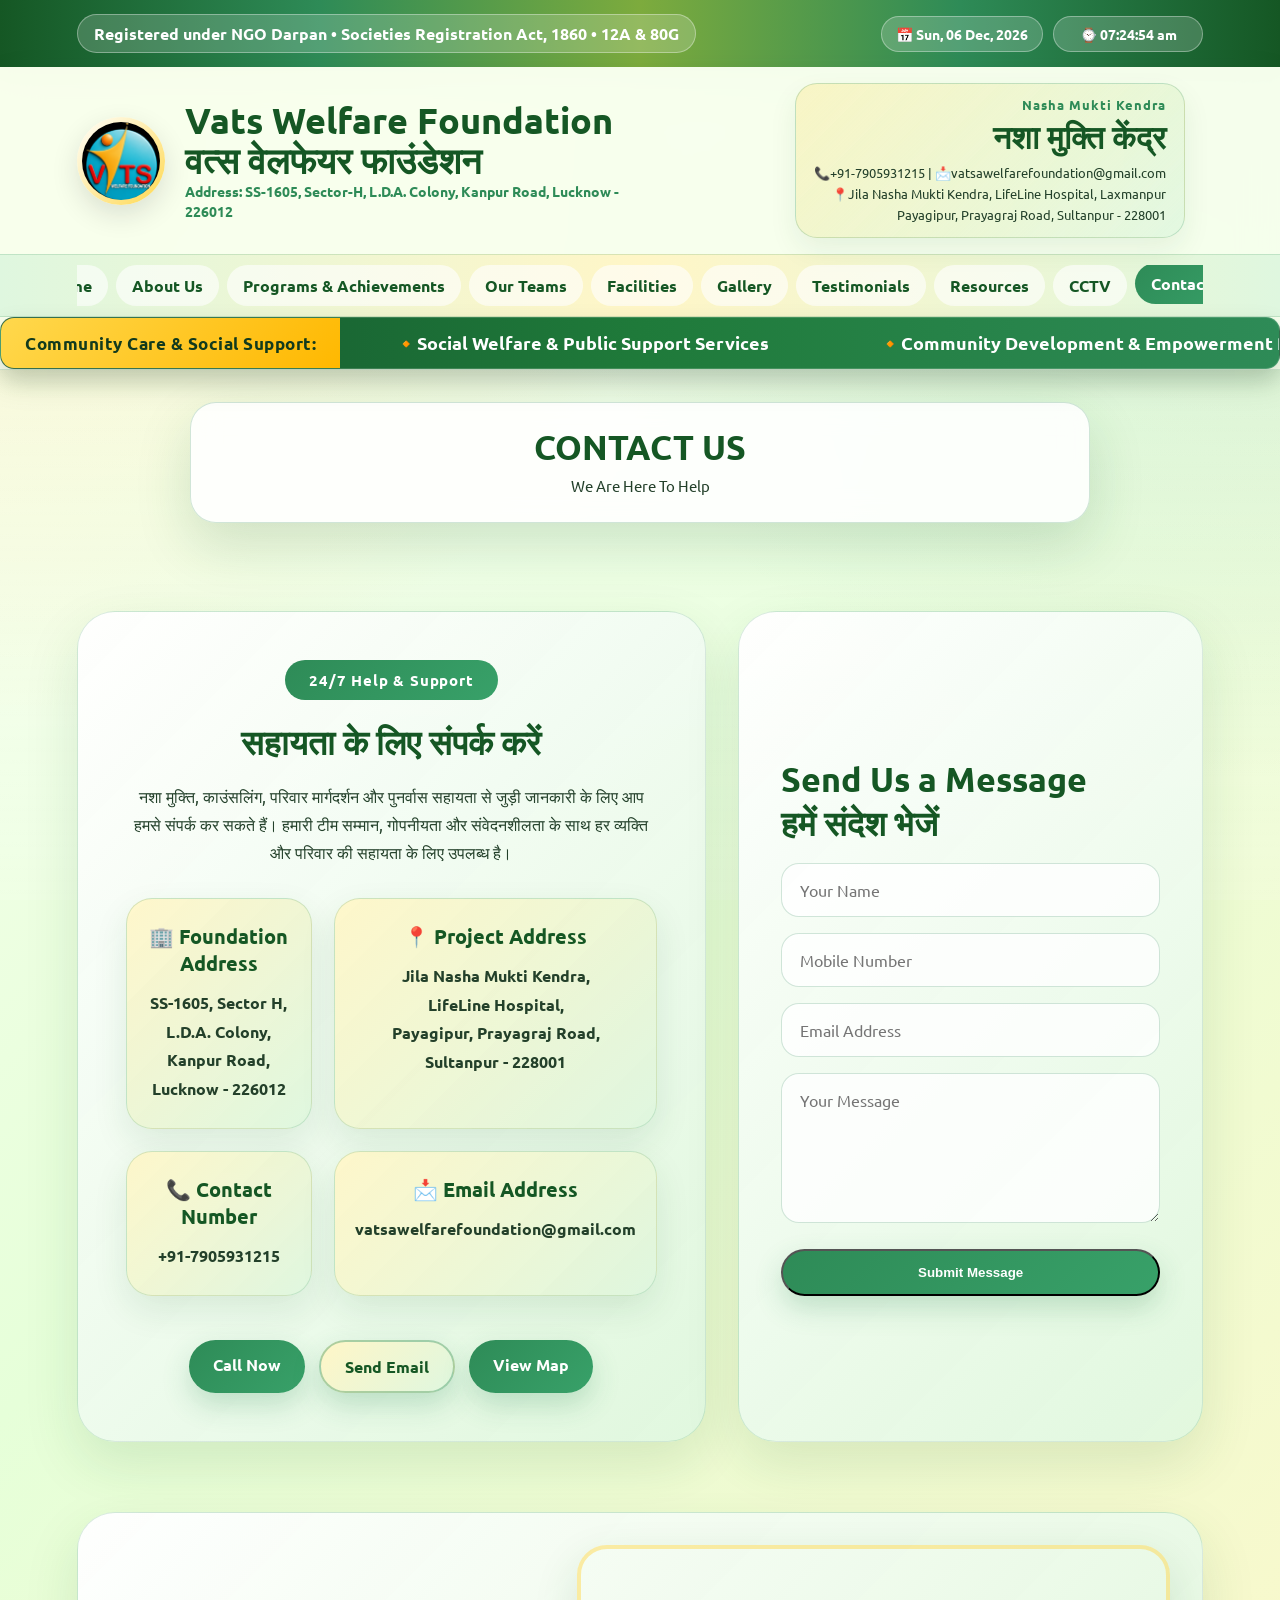
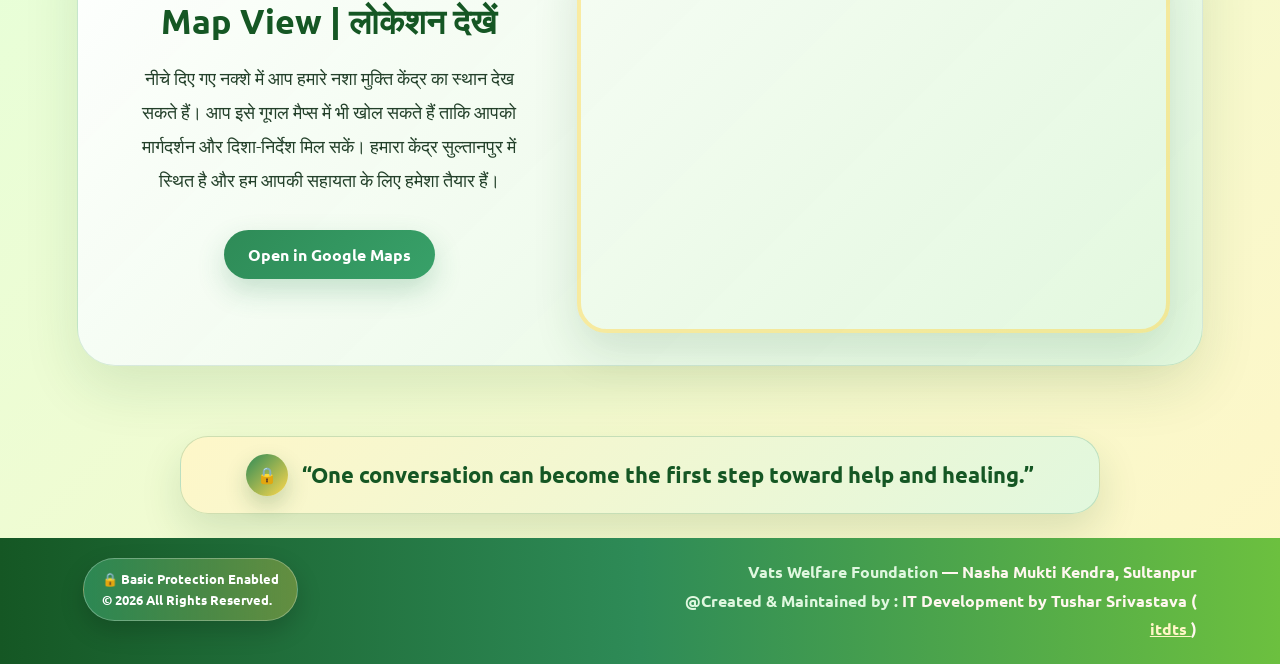
==== commit ca208ab8: "Update contact.html" ====
--- a/contact.html
+++ b/contact.html
@@ -161,20 +161,55 @@
 
 </div>
 
-<form class="contact-form-card">
-<h2>
-    Send Us a Message<br>
-    हमें संदेश भेजें
-</h2>
-
-<input placeholder="Your Name"/>
-<input placeholder="Mobile Number"/>
-<input placeholder="Email Address"/>
-<textarea placeholder="Your Message"></textarea>
-
-<button class="btn" type="button">
-    Submit Message
-</button>
+<form 
+class="contact-form-card"
+action="https://submit-form.com/YOUR_FORM_ID"
+method="POST"
+>
+
+    <h2>
+        Send Us a Message<br>
+        हमें संदेश भेजें
+    </h2>
+
+    <input 
+        type="text" 
+        name="name"
+        placeholder="Your Name" 
+        required
+    />
+
+    <input 
+        type="tel" 
+        name="mobile"
+        placeholder="Mobile Number" 
+        required
+    />
+
+    <input 
+        type="email" 
+        name="email"
+        placeholder="Email Address" 
+        required
+    />
+
+    <textarea 
+        name="message"
+        placeholder="Your Message"
+        required
+    ></textarea>
+
+    <!-- Optional -->
+    <input 
+        type="hidden" 
+        name="_redirect" 
+        value="thankyou.html"
+    >
+
+    <button class="btn" type="submit">
+        Submit Message
+    </button>
+
 </form>
 
 </section>
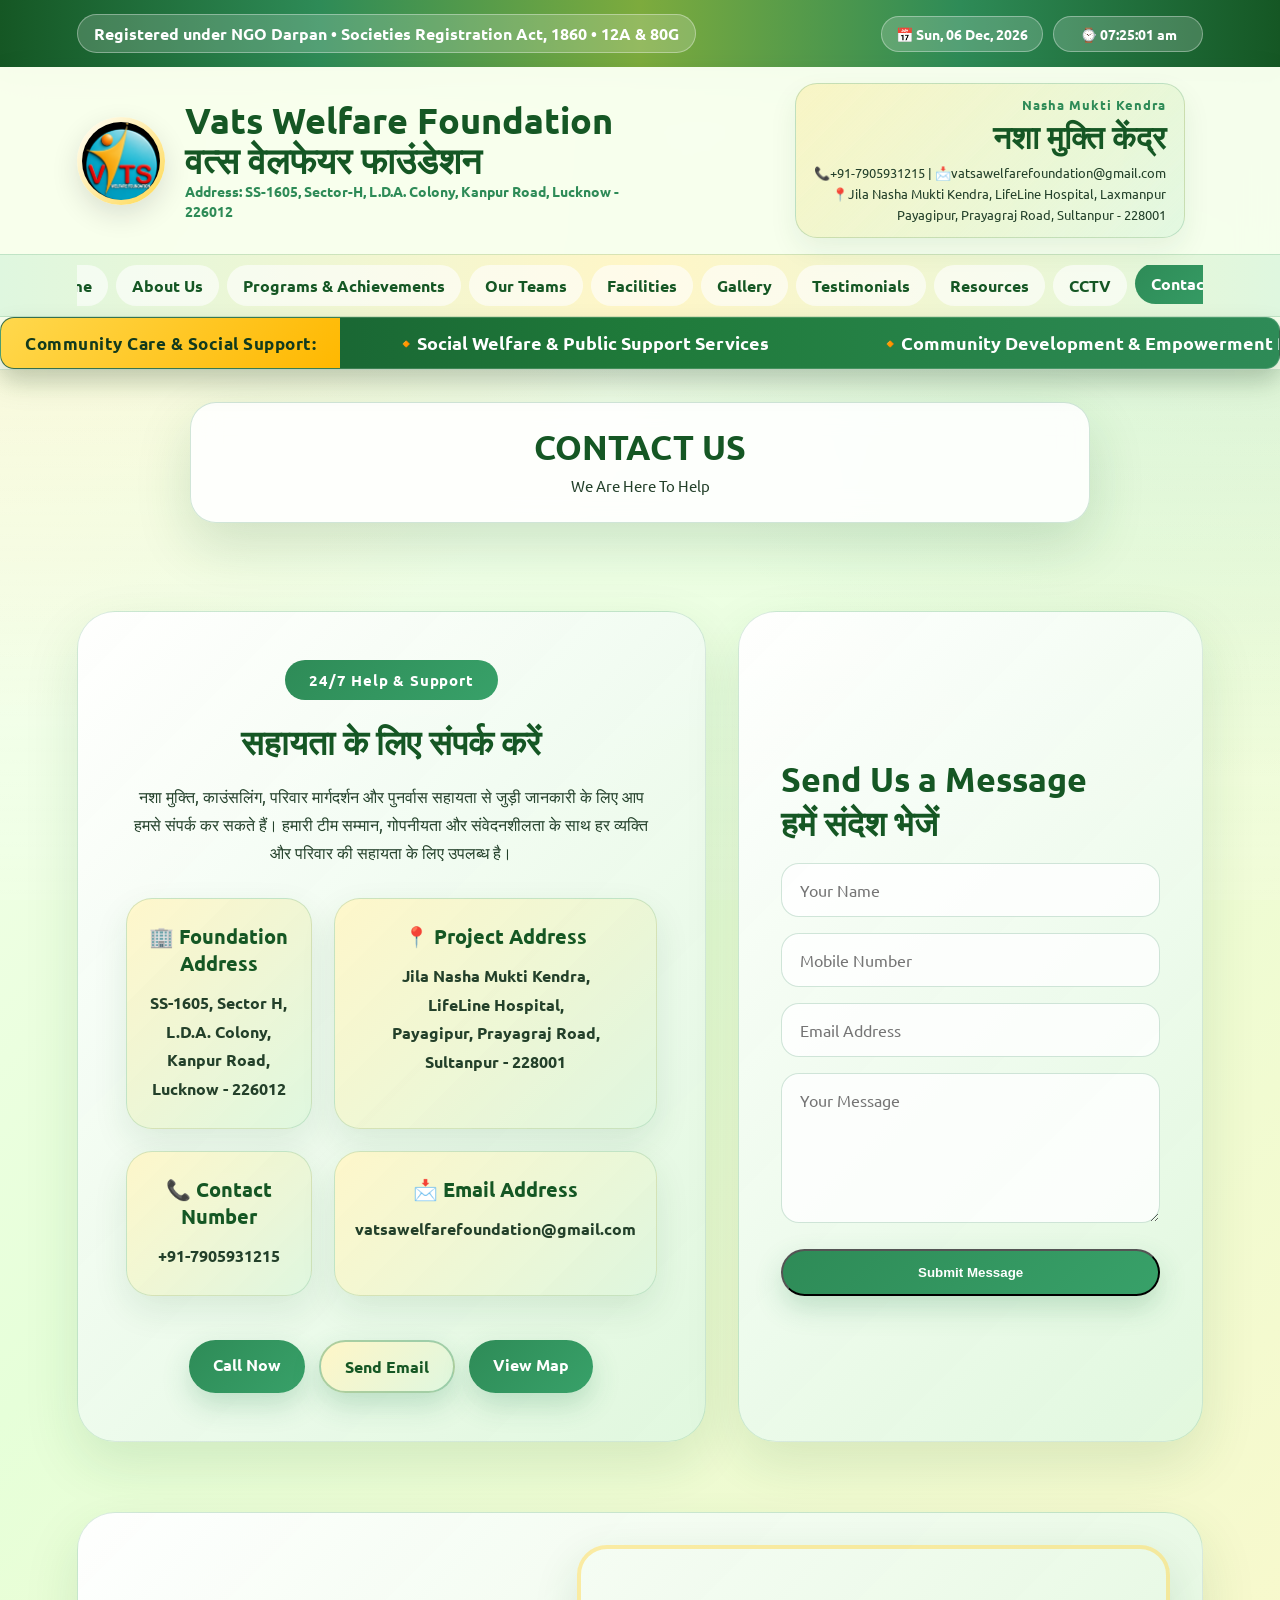
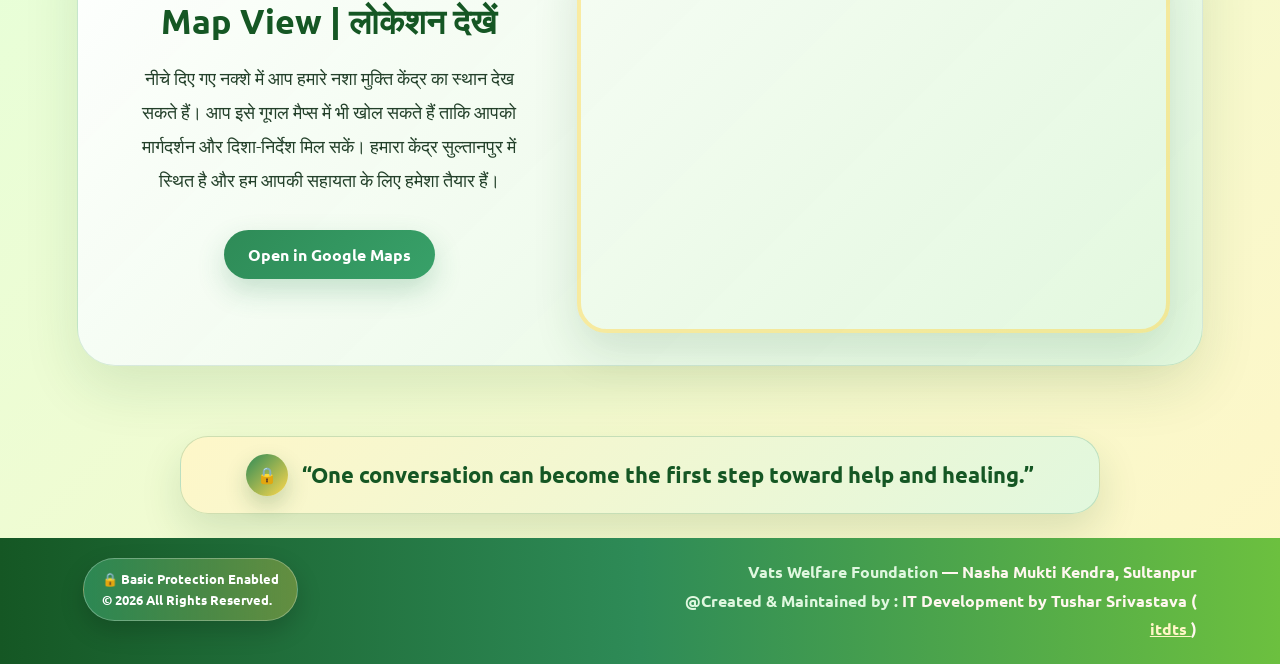
==== commit 2852a3bf: "Update contact.html" ====
--- a/contact.html
+++ b/contact.html
@@ -163,7 +163,7 @@
 
 <form 
 class="contact-form-card"
-action="https://submit-form.com/YOUR_FORM_ID"
+action="https://submit-form.com/vatsawelfarefoundation@gmail.com"
 method="POST"
 >
 
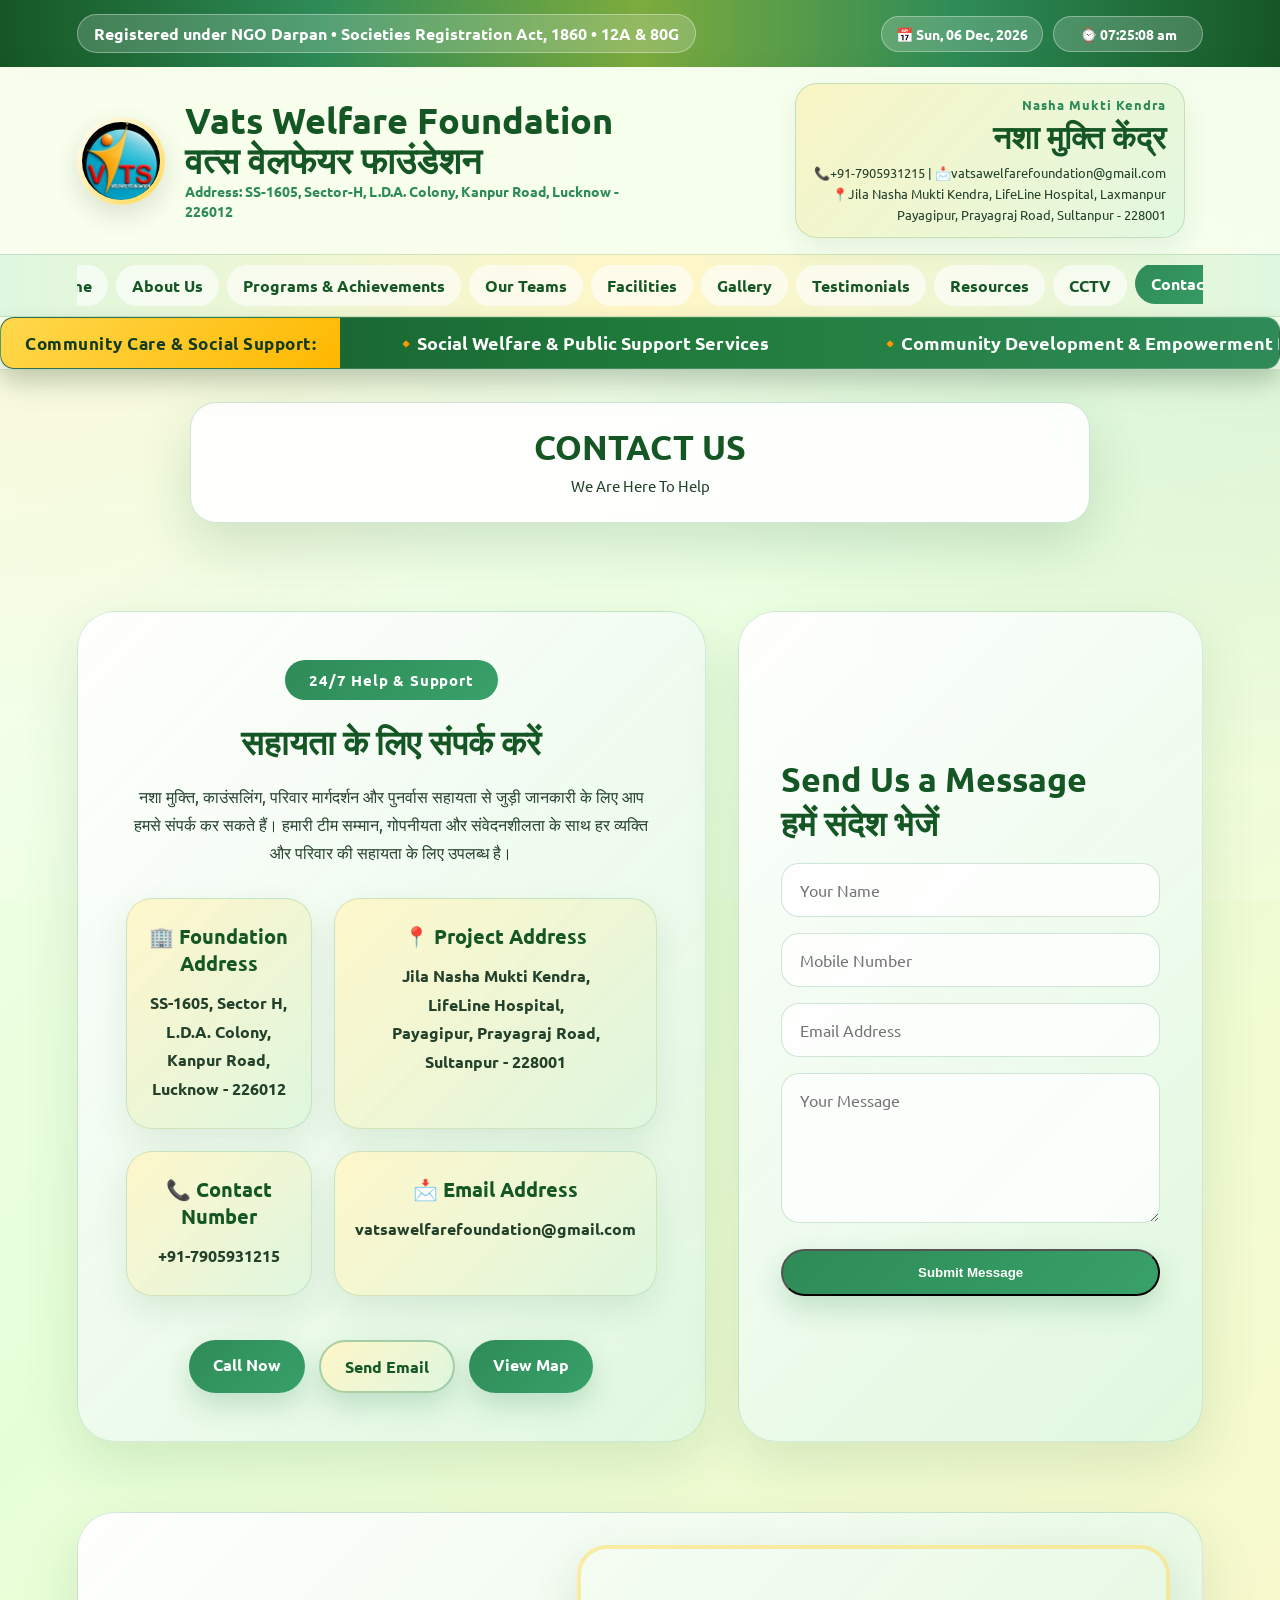
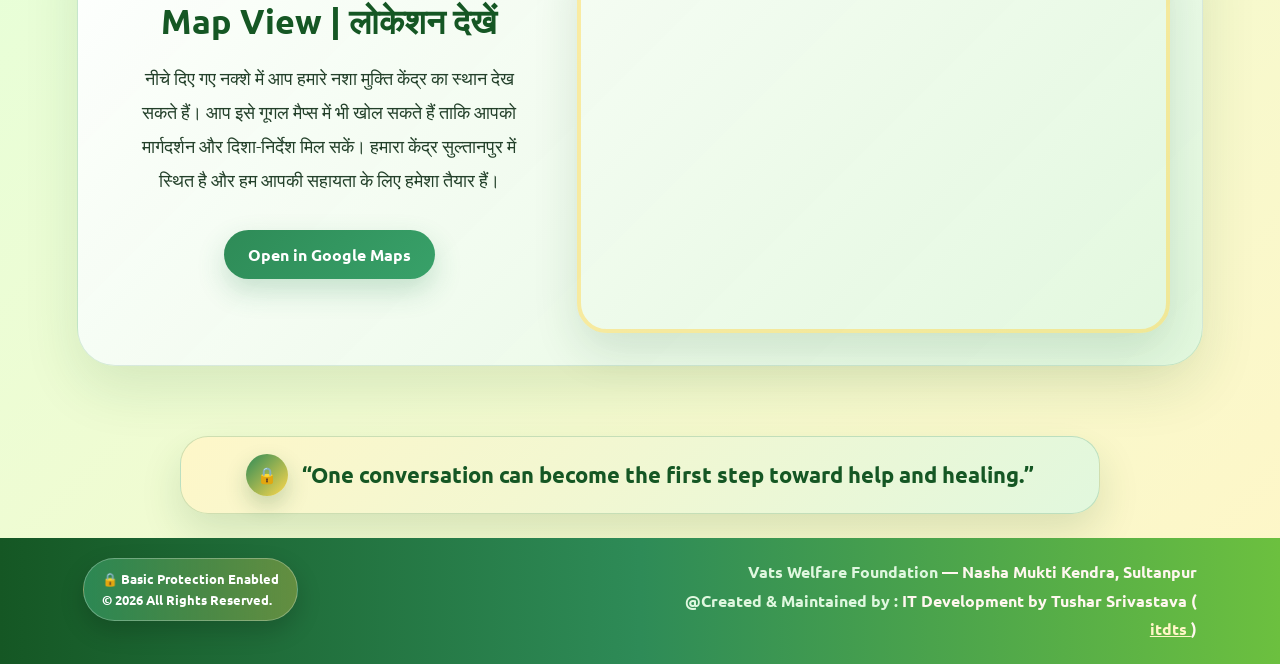
==== commit 5d0d1e82: "Update contact.html" ====
--- a/contact.html
+++ b/contact.html
@@ -163,7 +163,7 @@
 
 <form 
 class="contact-form-card"
-action="https://submit-form.com/vatsawelfarefoundation@gmail.com"
+action="https://formsubmit.co/vatsawelfarefoundation@gmail.com"
 method="POST"
 >
 
@@ -198,13 +198,6 @@
         placeholder="Your Message"
         required
     ></textarea>
-
-    <!-- Optional -->
-    <input 
-        type="hidden" 
-        name="_redirect" 
-        value="thankyou.html"
-    >
 
     <button class="btn" type="submit">
         Submit Message
